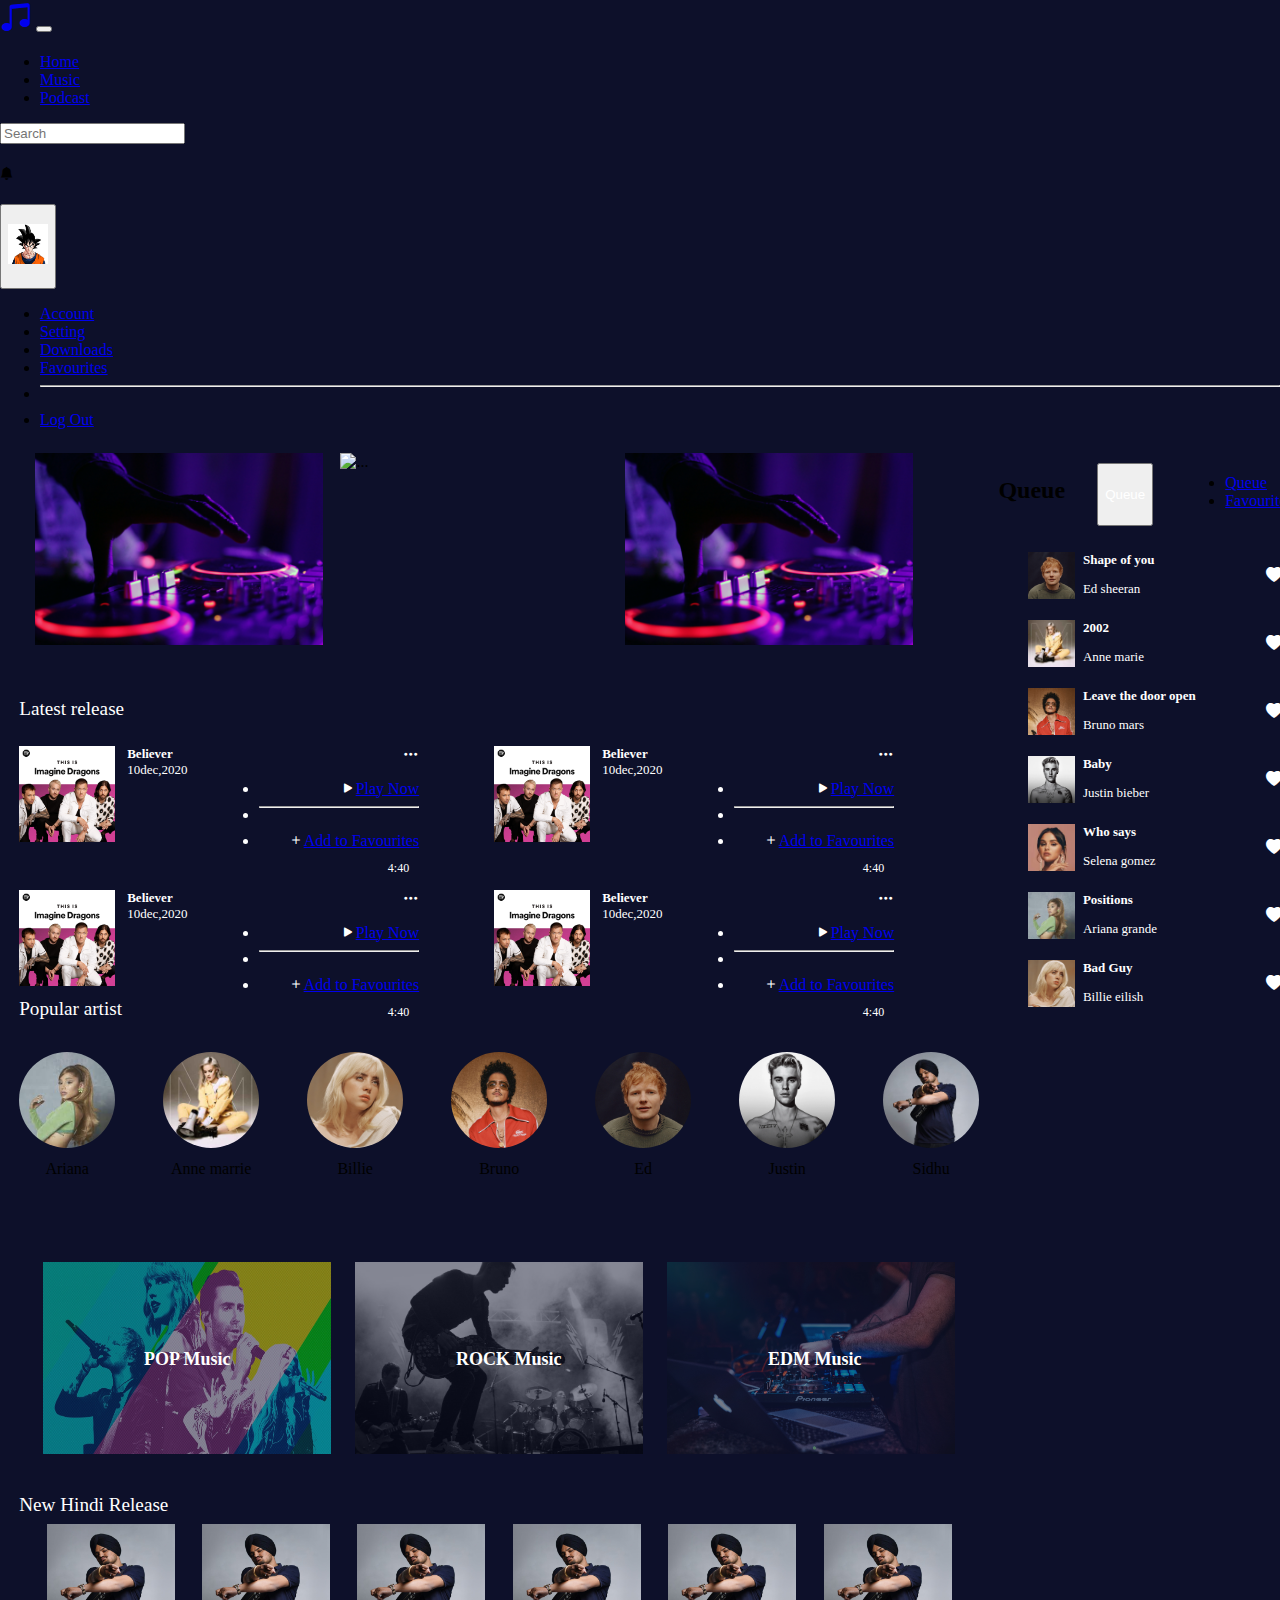
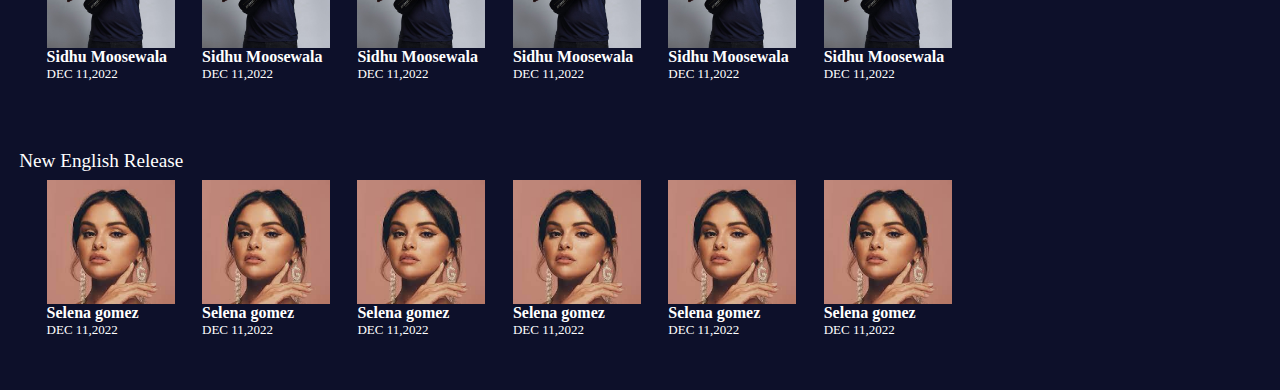
==== index.html @ 47b87b11 "Add files via upload" ====
<!DOCTYPE html>
<html lang="en">
<head>
    <meta name="viewport" content="width=device-width, initial-scale=1.0">
    <title>PSM Player</title>
    <link href="https://cdn.jsdelivr.net/npm/bootstrap@5.3.0-alpha1/dist/css/bootstrap.min.css" rel="stylesheet" integrity="sha384-GLhlTQ8iRABdZLl6O3oVMWSktQOp6b7In1Zl3/Jr59b6EGGoI1aFkw7cmDA6j6gD" crossorigin="anonymous">
    <link rel="stylesheet" href="https://cdn.jsdelivr.net/npm/bootstrap-icons@1.10.3/font/bootstrap-icons.css">
    <link href="https://cdnjs.cloudflare.com/ajax/libs/font-awesome/4.7.0/css/font-awesome.min.css" rel="stylesheet"/>
    <link rel="stylesheet" href="styles.css">
  </head>
</head>
<body class="bg-primary-dark" data-bs-theme="dark">
    <main>
        <!-- Navigation Bar (start)-->
        <nav class="navbar navbar-expand-lg  navbar-light"  style="background-color:#0d102a;">
            <div class="container-fluid">
              <a class="navbar-brand fw-bold" href="#"><i class="bi bi-music-note-beamed" style="font-size: 2rem"></i></a>
              <button class="navbar-toggler" type="button" data-bs-toggle="collapse" data-bs-target="#navbarSupportedContent" aria-controls="navbarSupportedContent" aria-expanded="false" aria-label="Toggle navigation">
                <span class="navbar-toggler-icon"></span>
              </button>
              <div class="collapse navbar-collapse" id="navbarSupportedContent">
                <ul class="navbar-nav me-auto mb-2 mb-lg-0">
                  <li class="nav-item">
                    <a class="nav-link fw-semibold" aria-current="page" href="#">Home</a>
                  </li>
                  <li class="nav-item">
                    <a class="nav-link fw-semibold" href="#">Music</a>
                  </li>
                  <li class="nav-item">
                    <a class="nav-link fw-semibold" href="#">Podcast</a>
                  </li>
                </ul>
                <form class="d-flex" role="search">
                    <input class="form-control me-2" type="search" placeholder="Search" aria-label="Search">                  
                </form>
                <h5 class="ms-2"><i class="bi bi-bell-fill"></i></h5>
                
                <div class="dropdown">
                    <button class="btn dropdown-toggle btn-link d-inline" type="button" data-bs-toggle="dropdown" aria-expanded="false" style="color: white;"><h2 class="ms-sm-1 ms-md-3 d-inline"><img class="rounded-circle" style="height: 40px; width: 40px;" src="goku2.jpg" alt=""></h2></button>
                    <ul class="dropdown-menu dropdown-menu-dark dropdown-menu-end">
                      <li><a class="dropdown-item" href="#">Account</a></li>
                      <li><a class="dropdown-item" href="#">Setting</a></li>
                      <li><a class="dropdown-item" href="#">Downloads</a></li>
                      <li><a class="dropdown-item" href="#">Favourites</a></li>
                      <li><hr class="dropdown-divider"></li>
                      <li><a class="dropdown-item" href="#">Log Out</a></li>
                    </ul>
                  </div>
              </div>
            </div>
        </nav>
        <!-- Navigation Bar (end) -->

          <!-- main containt (start)-->
          <div id="main-containt" class="container-fluid">
            <!-- carousel(Start) -->
            <div id="carouselExampleInterval" class="row outer slide mt-1 outer-img" data-bs-ride="carousel">
                <div class="carousel">
                    <img src="marcela-laskoski-YrtFlrLo2DQ-unsplash.jpg" class="d-block w-100" alt="...">
                  
                    <img src="wes-hicks-MEL-jJnm7RQ-unsplash.jpg" class="d-block w-100" alt="...">
                  
                    <img src="marcela-laskoski-YrtFlrLo2DQ-unsplash.jpg" class="d-block w-100" alt="...">
                </div>
          </div>
          <!-- carousel(End) -->

          <!-- aside(start) -->
          <aside id="queue">
            <div class="top">
              <h2>Queue</h2>
              <button class="btn dropdown-toggle btn-link d-inline" type="button" data-bs-toggle="dropdown" aria-expanded="false" style="color: white;">Queue</button>
              <ul class="dropdown-menu dropdown-menu-dark dropdown-menu-end">
                <li><a class="dropdown-item" href="#">Queue</a></li>
                <li><a class="dropdown-item" href="#">Favourites</a></li>
              </ul>
            </div>
            <div class="list">
              <ul type="none">
                <li>
                  <div class="list-item">
                    <div class="text-part">
                      <img src="ed.jpg" alt="">
                      <div class="song-description">
                        <strong>Shape of you</strong>
                        <p>Ed sheeran</p>
                      </div>
                    </div>
                      <div class="like-button">
                        <a href=""><i class="bi bi-heart-fill"></i></a>
                      </div>
                  </div>
                </li>
                <li>
                  <div class="list-item">
                    <div class="text-part">
                      <img src="annemarrie.jpg" alt="">
                      <div class="song-description">
                        <strong>2002</strong>
                        <p>Anne marie</p>
                      </div>
                    </div>
                      <div class="like-button">
                        <a href=""><i class="bi bi-heart-fill"></i></a>
                      </div>
                  </div>
                </li>
                <li>
                  <div class="list-item">
                    <div class="text-part">
                      <img src="bruno.jpg" alt="">
                      <div class="song-description">
                        <strong>Leave the door open</strong>
                        <p>Bruno mars</p>
                      </div>
                    </div>
                      <div class="like-button">
                        <a href=""><i class="bi bi-heart-fill"></i></a>
                      </div>
                  </div>
                </li>
                <li>
                  <div class="list-item">
                    <div class="text-part">
                      <img src="jb.jpg" alt="">
                      <div class="song-description">
                        <strong>Baby</strong>
                        <p>Justin bieber</p>
                      </div>
                    </div>
                      <div class="like-button">
                        <a href=""><i class="bi bi-heart-fill"></i></a>
                      </div>
                  </div>
                </li>
                <li>
                  <div class="list-item">
                    <div class="text-part">
                      <img src="sg.jpg" alt="">
                      <div class="song-description">
                        <strong>Who says</strong>
                        <p>Selena gomez</p>
                      </div>
                    </div>
                      <div class="like-button">
                        <a href=""><i class="bi bi-heart-fill"></i></a>
                      </div>
                  </div>
                </li>
                <li>
                  <div class="list-item">
                    <div class="text-part">
                      <img src="ag.jpg" alt="">
                      <div class="song-description">
                        <strong>Positions</strong>
                        <p>Ariana grande</p>
                      </div>
                    </div>
                      <div class="like-button">
                        <a href=""><i class="bi bi-heart-fill"></i></a>
                      </div>
                  </div>
                </li>
                <li>
                  <div class="list-item">
                    <div class="text-part">
                      <img src="BE.jpg" alt="">
                      <div class="song-description">
                        <strong>Bad Guy</strong>
                        <p>Billie eilish</p>
                      </div>
                    </div>
                      <div class="like-button">
                        <a href=""><i class="bi bi-heart-fill"></i></a>
                      </div>
                  </div>
                </li>
              </ul>
            </div>
          </aside>
          <!-- aside(end) -->
        </div>
    </main>


        <!-- Latest Release Sections(start) -->
        <section id="latest-release">
          <div class="section-heading">
            Latest release
          </div>
          <div id="lr-container">
            <div class="lr-item">
              <div class="album-img">
                <img src="id.jpg" alt="" class="image">
                <div class="middle">
                  <h3><i class="bi bi-play-fill play"></i></h3>
                </div>
              </div>
              <span class="album-description">
                Believer
                <div class="date">10dec,2020</div>
              </span>
              <div class="lr-option">
                <i class="bi bi-three-dots btn btn-link d-inline" data-bs-toggle="dropdown" aria-expanded="false"></i>
                <ul class="dropdown-menu dropdown-menu-dark dropdown-menu-end">
                  <li><a class="dropdown-item" href="#"><i class="bi bi-play-fill mx-2"></i>Play Now</a></li>
                  <li><hr class="dropdown-divider"></li>
                  <li><a class="dropdown-item" href="#"><i class="bi bi-plus mx-2"></i>Add to Favourites</a></li>
                </ul>
                <div style="font-size: 12px; margin-top: -5px; margin-right: 10px;">4:40</div>
              </div>
            </div>
            <div class="lr-item">
              <div class="album-img">
                <img src="id.jpg" alt="" class="image">
                <div class="middle">
                  <h3><i class="bi bi-play-fill play"></i></h3>
                </div>
              </div>
              <span class="album-description">
                Believer
                <div class="date">10dec,2020</div>
              </span>
              <div class="lr-option">
                <i class="bi bi-three-dots btn btn-link d-inline" data-bs-toggle="dropdown" aria-expanded="false"></i>
                <ul class="dropdown-menu dropdown-menu-dark dropdown-menu-end">
                  <li><a class="dropdown-item" href="#"><i class="bi bi-play-fill mx-2"></i>Play Now</a></li>
                  <li><hr class="dropdown-divider"></li>
                  <li><a class="dropdown-item" href="#"><i class="bi bi-plus mx-2"></i>Add to Favourites</a></li>
                </ul>
                <div style="font-size: 12px; margin-top: -5px; margin-right: 10px;">4:40</div>
              </div>
            </div>
            <div class="lr-item">
              <div class="album-img">
                <img src="id.jpg" alt="" class="image">
                <div class="middle">
                  <h3><i class="bi bi-play-fill play"></i></h3>
                </div>
              </div>
              <span class="album-description">
                Believer
                <div class="date">10dec,2020</div>
              </span>
              <div class="lr-option">
                <i class="bi bi-three-dots btn btn-link d-inline" data-bs-toggle="dropdown" aria-expanded="false"></i>
                <ul class="dropdown-menu dropdown-menu-dark dropdown-menu-end">
                  <li><a class="dropdown-item" href="#"><i class="bi bi-play-fill mx-2"></i>Play Now</a></li>
                  <li><hr class="dropdown-divider"></li>
                  <li><a class="dropdown-item" href="#"><i class="bi bi-plus mx-2"></i>Add to Favourites</a></li>
                </ul>
                <div style="font-size: 12px; margin-top: -5px; margin-right: 10px;">4:40</div>
              </div>
            </div>
            <div class="lr-item">
              <div class="album-img">
                <img src="id.jpg" alt="" class="image">
                <div class="middle">
                  <h3><i class="bi bi-play-fill play"></i></h3>
                </div>
              </div>
              <span class="album-description">
                Believer
                <div class="date">10dec,2020</div>
              </span>
              <div class="lr-option">
                <i class="bi bi-three-dots btn btn-link d-inline" data-bs-toggle="dropdown" aria-expanded="false"></i>
                <ul class="dropdown-menu dropdown-menu-dark dropdown-menu-end">
                  <li><a class="dropdown-item" href="#"><i class="bi bi-play-fill mx-2"></i>Play Now</a></li>
                  <li><hr class="dropdown-divider"></li>
                  <li><a class="dropdown-item" href="#"><i class="bi bi-plus mx-2"></i>Add to Favourites</a></li>
                </ul>
                <div style="font-size: 12px; margin-top: -5px; margin-right: 10px;">4:40</div>
              </div>
            </div>
          </div>
        </section>
      <!-- Latest Release Section(end) -->
        
      <!-- Popular artist Section(start) -->
        <section id="popular-artist">
          <div class="section-heading">
            Popular artist
          </div>
          <div id="diff-artist">
            <div>
              <div class="artist-img"><img src="ag.jpg" alt=""></div>
              <div class="artist-name">Ariana</div>
            </div>
            <div>
              <div class="artist-img"><img src="annemarrie.jpg" alt=""></div>
              <div class="artist-name">Anne marrie</div>
            </div>
            <div>
              <div class="artist-img"><img src="BE.jpg" alt=""></div>
              <div class="artist-name">Billie</div>
            </div>
            <div>
              <div class="artist-img"><img src="bruno.jpg" alt=""></div>
              <div class="artist-name">Bruno</div>
            </div>
            <div>
              <div class="artist-img"><img src="ed.jpg" alt=""></div>
              <div class="artist-name">Ed</div>
            </div>
            <div>
              <div class="artist-img"><img src="jb.jpg" alt=""></div>
              <div class="artist-name">Justin</div>
            </div>
            <div>
              <div class="artist-img"><img src="sm.jpg" alt=""></div>
              <div class="artist-name">Sidhu</div>
            </div>
          </div>
        </section>
      <!-- Popular artist Section(end) -->


      <!-- Different Genre(start) -->
        <section id="genre">
          <div class="diff-genre">
            <img src="pop.jpg" alt="">
            <div class="genre-name">
              POP Music
            </div>
          </div>
          <div class="diff-genre">
            <img src="rock.jpg" alt="">
            <span class="genre-name">
              ROCK Music
            </span>
          </div>
          <div class="diff-genre">
            <img src="edm.jpeg" alt="">
            <span class="genre-name">
              EDM Music
            </span>
          </div>
        </section>
      <!-- Different Genre(end) -->


      <!-- New Hindi release(start) -->
      <section id="new-hindi-release">
        <div class="section-heading">
          New Hindi Release
        </div>
        <div class="containt-box">
          <div class="containt">
            <div class="c-image"><img src="sm.jpg" alt=""></div>
            <div class="description">
              <span class="album-name">Sidhu Moosewala</span>
              <div class="date">DEC 11,2022</div>
            </div>
          </div>
          <div class="containt">
            <div class="c-image"><img src="sm.jpg" alt=""></div>
            <div class="description">
              <span class="album-name">Sidhu Moosewala</span>
              <div class="date">DEC 11,2022</div>
            </div>
          </div>
          <div class="containt">
            <div class="c-image"><img src="sm.jpg" alt=""></div>
            <div class="description">
              <span class="album-name">Sidhu Moosewala</span>
              <div class="date">DEC 11,2022</div>
            </div>
          </div>
          <div class="containt">
            <div class="c-image"><img src="sm.jpg" alt=""></div>
            <div class="description">
              <span class="album-name">Sidhu Moosewala</span>
              <div class="date">DEC 11,2022</div>
            </div>
          </div>
          <div class="containt">
            <div class="c-image"><img src="sm.jpg" alt=""></div>
            <div class="description">
              <span class="album-name">Sidhu Moosewala</span>
              <div class="date">DEC 11,2022</div>
            </div>
          </div>
          <div class="containt">
            <div class="c-image"><img src="sm.jpg" alt=""></div>
            <div class="description">
              <span class="album-name">Sidhu Moosewala</span>
              <div class="date">DEC 11,2022</div>
            </div>
          </div>
        </div>
      </section>
      <!-- New Hindi release(end) -->


      <!-- New English release(start) -->
      <section id="new-hindi-release">
        <div class="section-heading">
          New English Release
        </div>
        <div class="containt-box">
          <div class="containt">
            <div class="c-image"><img src="sg.jpg" alt=""></div>
            <div class="description">
              <span class="album-name">Selena gomez</span>
              <div class="date">DEC 11,2022</div>
            </div>
          </div>
          <div class="containt">
            <div class="c-image"><img src="sg.jpg" alt=""></div>
            <div class="description">
              <span class="album-name">Selena gomez</span>
              <div class="date">DEC 11,2022</div>
            </div>
          </div>
          <div class="containt">
            <div class="c-image"><img src="sg.jpg" alt=""></div>
            <div class="description">
              <span class="album-name">Selena gomez</span>
              <div class="date">DEC 11,2022</div>
            </div>
          </div>
          <div class="containt">
            <div class="c-image"><img src="sg.jpg" alt=""></div>
            <div class="description">
              <span class="album-name">Selena gomez</span>
              <div class="date">DEC 11,2022</div>
            </div>
          </div>
          <div class="containt">
            <div class="c-image"><img src="sg.jpg" alt=""></div>
            <div class="description">
              <span class="album-name">Selena gomez</span>
              <div class="date">DEC 11,2022</div>
            </div>
          </div>
          <div class="containt">
            <div class="c-image"><img src="sg.jpg" alt=""></div>
            <div class="description">
              <span class="album-name">Selena gomez</span>
              <div class="date">DEC 11,2022</div>
            </div>
          </div>
        </div>
      </section>
      <!-- New english release(end) -->


    <script src="https://cdn.jsdelivr.net/npm/bootstrap@5.3.0-alpha1/dist/js/bootstrap.bundle.min.js" integrity="sha384-w76AqPfDkMBDXo30jS1Sgez6pr3x5MlQ1ZAGC+nuZB+EYdgRZgiwxhTBTkF7CXvN" crossorigin="anonymous"></script>
</body>
</html>
---- styles.css ----
body{
    background-color: #0d102a;
    margin: 0px;
    padding: 0px;
}

.outer{
    transition: all ease-in-out 1s;
}

.outer-img{
    display: flex;
    flex-direction: row;
    justify-content: space-between;
    width: 70%;
}

#main-containt{
    display: flex;
    flex-direction: row;
    justify-items: space-between;
}
.carousel{
    position: absolute;
	left: 2%;
	width: 70%;
	height: auto;
	display: flex;
	flex-direction: row;
	overflow: visible;
	justify-content: space-around;
}
.carousel img{
    margin: 1%;
    height: 15vw;
	width: 22.5vw;
	transition: all cubic-bezier(0.68, -0.55, 0.265, 1.55) 0.2s;
}

.carousel img:hover {
	z-index: 4;
	box-shadow: 0px 0px 12px 0.1px white;
	height: 18vw;
	width: 25vw;
}
.col-4{
    display: inline-block;
    height: 200px;
    width: 200px;
    background-image: url("wes-hicks-MEL-jJnm7RQ-unsplash.jpg");
    background-size: contain;
    background-repeat: no-repeat;
}
aside{
    position: relative;
    left: 8%;
    margin-top: 13px;
    height: 800px;
    width:23%;
}
.top{
    display: flex;
    justify-content: space-between;
}
.top h2{
    font-weight: 700;
}
.top button{
    text-decoration: none;
    margin-top: 2%;
    font-weight: 500;
}
.list-item{
    display: grid;
    grid-template-columns: 70% 25%;
    align-items: center;
    color: white;
     
}
.list-item img{
    height: 25%;
    width: 25%;
    margin-right: 4%;
}
.text-part{
    display: flex;
    margin-top: 10px;
    margin-left: -10px;
}
.song-description{
    font-size: small;
}
.like-button a{
    margin-left: 50px;
    text-decoration: none;
    color: white;
}
.like-button a:hover{
    color: red;
}

/* Latest release */
#latest-release{
    position: relative;
    margin-top: -35rem;
    margin-left: 1.5%;
    display: flex;
    flex-wrap: wrap;
    /* border: 1px solid red; */
    height: 18rem;
    width: 60rem;
}
.section-heading{
    color: white;
    font-size: larger;
    font-weight: 500;
}
#lr-container{
    margin-top: 1rem;
    position: absolute;
    display: grid;
    grid-template-columns: 50% 50%;
    grid-template-columns: 50% 50%;
    row-gap: -0px;
    column-gap: 50px;
}
.lr-item{
    margin-top: 2rem;
    height: 7rem;
    width: 25rem;
    /* border: 1px solid red; */
    justify-content: center;
    display: grid;
    grid-template-columns: 25% 25% 50%;
}
.album-img img{
    height: 6rem;
    width: 6rem;
}
.image {
    opacity: 1;
    display: block;
    width: 100%;
    height: auto;
    transition: .5s ease;
    backface-visibility: hidden;
  }
  .middle {
    transition: .5s ease;
    opacity: 0;
    left: 100%;
    transform: translate(35%, -200%);
  }
  
  .album-img:hover .image {
    opacity: 0.3;
  }
  
  .album-img:hover .middle {
    opacity: 1;
  }

.album-description{
    font-size: small;
    font-weight: 700;
    color: white;
    margin-left: 0.5rem;
}
.date{
    font-size: smaller;
    font-weight: 600;
}
.lr-option{
    color: white;
    text-align: right;
    text-decoration: none;
}
.lr-option i{
    color: white;
}



/* Popular Artist section */
#popular-artist{
    position: relative;
    margin-top: 1%;
    margin-left: 1.5%;
    display: flex;
    flex-direction: column;
    height: 15rem;
    width: 60rem;
}
#diff-artist{
    display: flex;
    justify-content: space-between;
    margin-top: 2rem;
    /* margin-left: -8rem; */
}
#diff-artist div .artist-img img{
    border-radius: 50%;
    height: 6rem;
    width: 6rem;
}
#diff-artist div .artist-name{
    /* border-radius: 50%; */
    margin-top: 0.5rem;
    height: 1rem;
    width: 6rem;
    text-align: center;
}


/* Genere */
#genre{
    position: relative;
    margin-left: 1.5%;
    display: flex;
    height: 15rem;
    width: 60rem;
    /* border: 1px solid red; */
    justify-content: space-evenly;
    align-items: center;
}
.diff-genre{
    /* border: 1px solid red; */
    height: 12rem;
    width: 18rem;
    overflow: hidden;
    position: relative;
    cursor: pointer;
    display: inline-block;
}
.genre-name{
    color: white;
    font-weight: 700;
    font-size: large;
    position: absolute;
    left: 35%;
    top: 45%;
}
.diff-genre img{
    opacity: 0.5;
    height: 100%;
    width: 100%;
    transition: 0.5s;
}
.diff-genre img:hover{
    transform: scale(1.3);
}



/* New Hindi and English release */
#new-hindi-release{
    margin-top: 1rem; ;
    margin-left: 1.5%;
    height: 15rem;
    width: 60rem;
    /* border: 1px solid red; */
}
.containt-box{
    margin-top: -1.5rem;
    width: 100%;
    height: 100%;
    display: flex;
    justify-content: space-evenly;
    align-items: center;
}
.containt{
    display: grid;
    grid-template-rows: 70% 30%;
    height: 11rem;
    width: 8rem;
    /* border: 1px solid red; */
}
.containt img{
    width: 100%;
    height: 100%;
}
.album-name{
    font-weight: 600;
    color: white;
}
.date{
    color: white;
    font-size: 13px;
    font-weight: 300;
}



/*css for responsivness*/
@media screen and (max-width: 900px) {
    .carousel{
        margin-left: -1rem;
        height: 60%;
        width: 98%;
    }
    #queue{
        display: none;
    }
    #genre{
        /* margin-top: 1rem; */
        width: 99%;
        margin-left: 2px;
    }
    .diff-genre{
        width: 30%;
    }
    .containt-box{
        margin-left: 4rem;
    }
    .containt{
        display: block;
        margin-left: 1rem;
    }
    #latest-release{
        margin-top: 20%;
        width: 80%;
    }
    #lr-container{
        column-gap: 25px;
    }
    #popular-artist{
        width: 80%;
    }
    #diff-artist{
        margin-left: 1rem;
        width: 87%;
        justify-content: space-between;
        /* flex-wrap: wrap; */
    }
    #diff-artist div{
        margin-left: 0.5rem;
        /* width: 87%; */
        /* justify-content: space-between; */
        /* flex-wrap: wrap; */
    }
    #new-hindi-release{
        display: block;
        width: 80%;
    }
    .section-heading{
        width: 70%;
    }
}
@media screen and (max-width: 750px) {
    .carousel{
        height: 40%;
        width: 100%;
    }
    .carousel-item > img {
        height: 25rem;
        transform: translate(-50%, -40%);
    }
    #lr-container{
        height: 60%;
        grid-template-columns: 100%;
        grid-template-rows: 25% 25% 25% 25%;
        row-gap: 1.5rem;
        column-gap: 1rem;
    }
    #lr-container img{
        height: 50%;
        width: 50%;
    }
    .middle h3{
        margin-top: 1rem;
        margin-left: -1.2rem;
    }
    #popular-artist{
        display: none;
    }
    #genre{
        margin-top: 0.5rem;
    }
    .diff-genre{
        height: 55%;
    }
    #new-hindi-release{
        width: 80%;
        height: 40%;
        margin-top: -2rem;
    }
    .section-heading{
        font-size: 1rem;
    }
    .containt-box{
        margin-top: 1rem;
        margin-left: 2rem;
        flex-wrap: wrap;
    }
    .c-image{
        height: 38%;
        width: 50%;
    }
    .c-image img{
        height: 100%;
        width: 100%;
    }
}
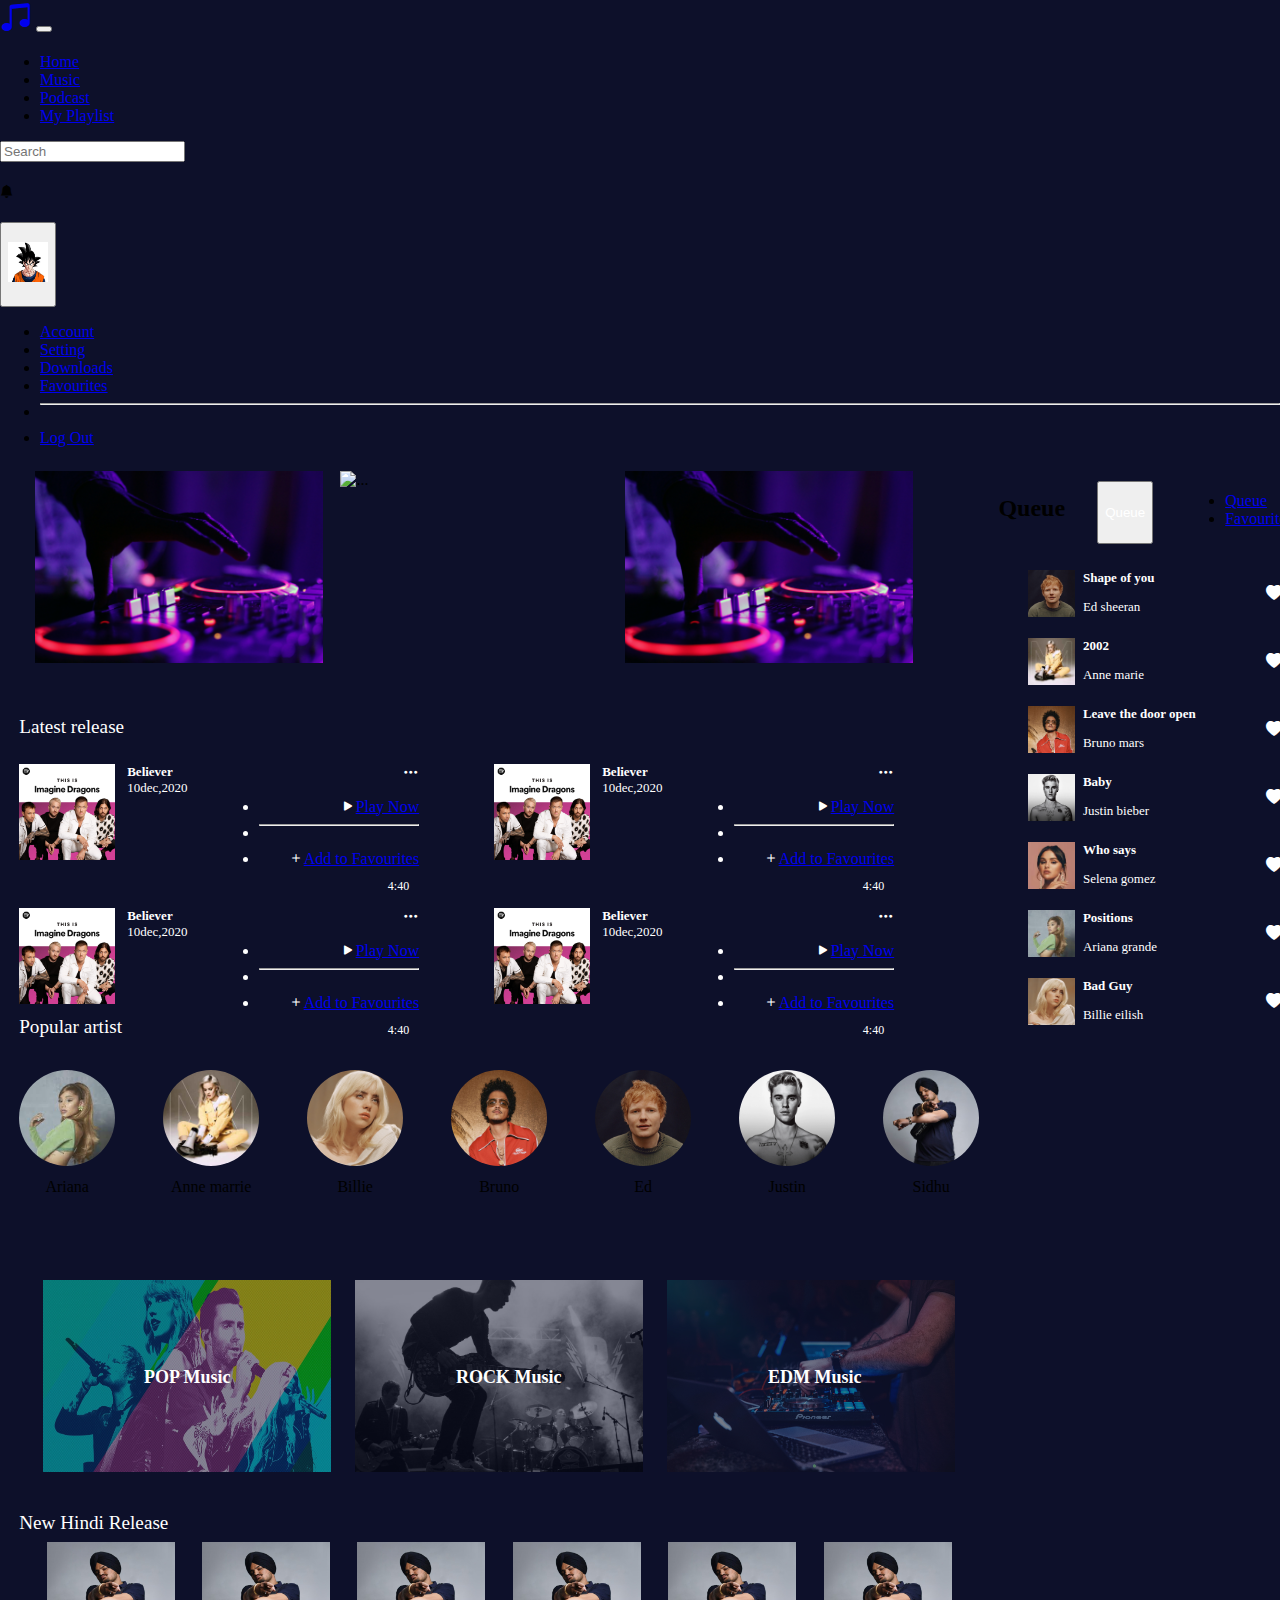
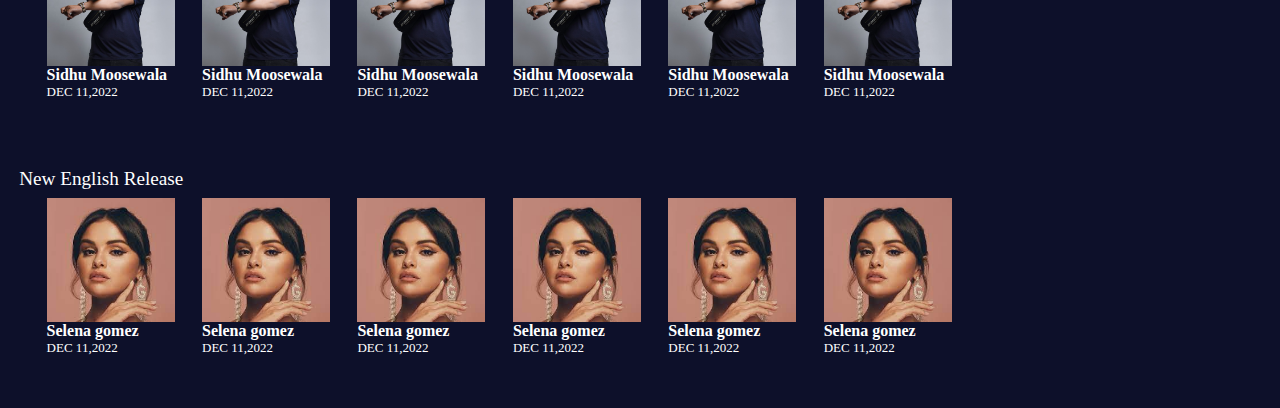
==== commit fafb07e7: "Update index.html" ====
--- a/index.html
+++ b/index.html
@@ -29,6 +29,9 @@
                   <li class="nav-item">
                     <a class="nav-link fw-semibold" href="#">Podcast</a>
                   </li>
+                  <li class="nav-item">
+                    <a class="nav-link fw-semibold" href="playlist.html">My Playlist</a>
+                  </li>
                 </ul>
                 <form class="d-flex" role="search">
                     <input class="form-control me-2" type="search" placeholder="Search" aria-label="Search">                  
@@ -448,4 +451,4 @@
 
     <script src="https://cdn.jsdelivr.net/npm/bootstrap@5.3.0-alpha1/dist/js/bootstrap.bundle.min.js" integrity="sha384-w76AqPfDkMBDXo30jS1Sgez6pr3x5MlQ1ZAGC+nuZB+EYdgRZgiwxhTBTkF7CXvN" crossorigin="anonymous"></script>
 </body>
-</html>+</html>
